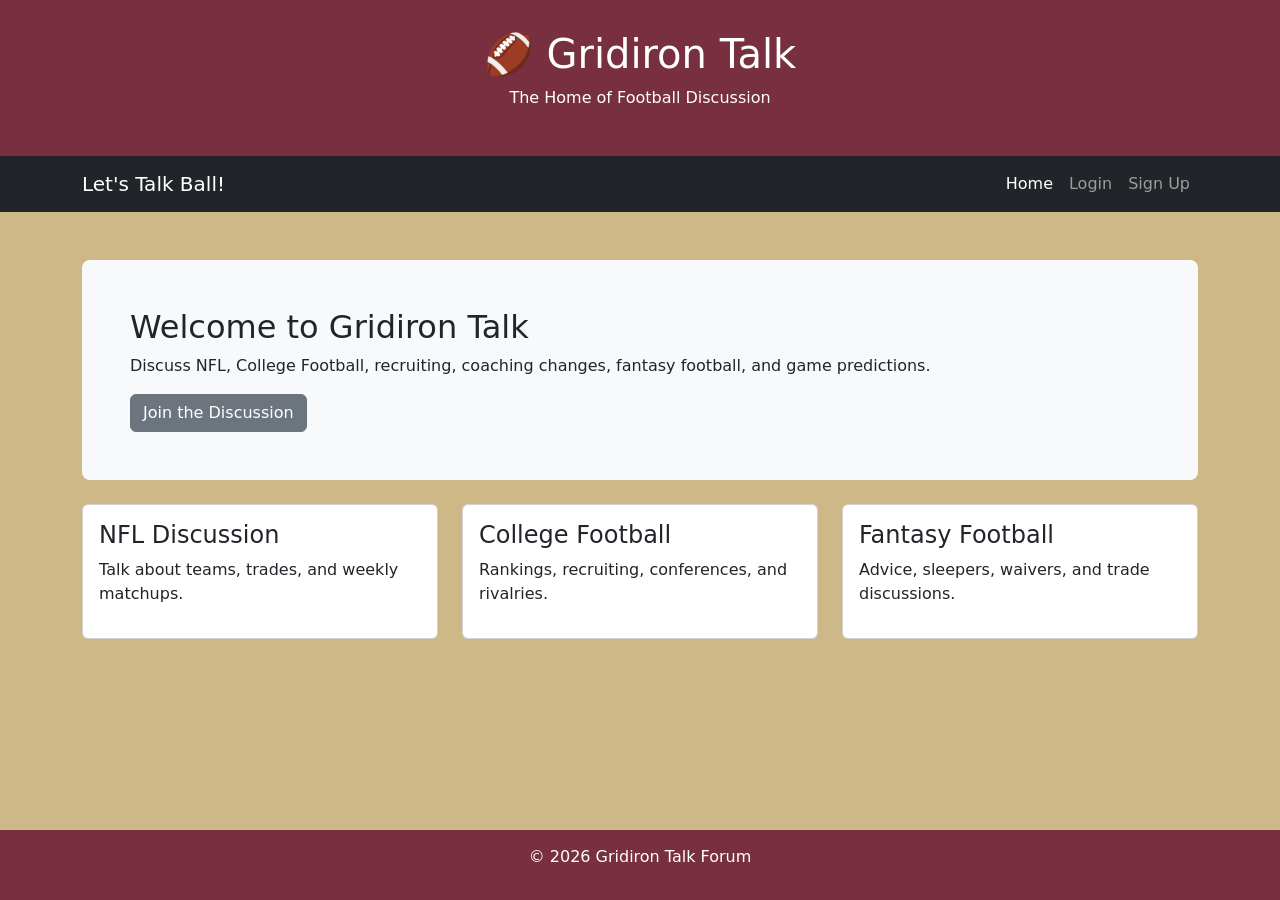
==== index.html @ b93f8921 "first update" ====
<!DOCTYPE html>
<html lang="en">
<head>
    <meta charset="UTF-8">
    <meta name="viewport" content="width=device-width, initial-scale=1.0">
    <title>Gridiron Talk Forum</title>

    <link href="https://cdn.jsdelivr.net/npm/bootstrap@5.3.3/dist/css/bootstrap.min.css" rel="stylesheet">
    <link rel="stylesheet" href="style.css">
</head>
<body>

<header class="site-header">
    <h1>🏈 Gridiron Talk</h1>
    <p>The Home of Football Discussion</p>
</header>

<nav class="navbar navbar-expand-lg navbar-dark bg-dark">
    <div class="container">
        <a class="navbar-brand" href="index.html">Let's Talk Ball!</a>

        <button class="navbar-toggler" type="button" data-bs-toggle="collapse" data-bs-target="#navbarNav">
            <span class="navbar-toggler-icon"></span>
        </button>

        <div class="collapse navbar-collapse" id="navbarNav">
            <ul class="navbar-nav ms-auto">
                <li class="nav-item">
                    <a class="nav-link active" href="index.html">Home</a>
                </li>

                <li class="nav-item">
                    <a class="nav-link" href="login.html">Login</a>
                </li>

                <li class="nav-item">
                    <a class="nav-link" href="signup.html">Sign Up</a>
                </li>
            </ul>
        </div>
    </div>
</nav>

<main class="container mt-5">

    <div class="p-5 mb-4 bg-light rounded-3">
        <h2>Welcome to Gridiron Talk</h2>
        <p>
            Discuss NFL, College Football, recruiting, coaching changes,
            fantasy football, and game predictions.
        </p>
        <button class="btn btn-secondary">Join the Discussion</button>
    </div>

    <div class="row">

        <div class="col-md-4">
            <div class="card mb-3">
                <div class="card-body">
                    <h4>NFL Discussion</h4>
                    <p>Talk about teams, trades, and weekly matchups.</p>
                </div>
            </div>
        </div>

        <div class="col-md-4">
            <div class="card mb-3">
                <div class="card-body">
                    <h4>College Football</h4>
                    <p>Rankings, recruiting, conferences, and rivalries.</p>
                </div>
            </div>
        </div>

        <div class="col-md-4">
            <div class="card mb-3">
                <div class="card-body">
                    <h4>Fantasy Football</h4>
                    <p>Advice, sleepers, waivers, and trade discussions.</p>
                </div>
            </div>
        </div>

    </div>

</main>

<footer class="site-footer">
    <p>&copy; 2026 Gridiron Talk Forum</p>
</footer>

<script src="https://cdn.jsdelivr.net/npm/bootstrap@5.3.3/dist/js/bootstrap.bundle.min.js"></script>

</body>
</html>
---- style.css ----
body {
    min-height: 100vh;
    display: flex;
    flex-direction: column;
    background-color: #CEB888;
}

main {
    flex: 1;
}

.site-header {
    background: #782F40;
    color: white;
    text-align: center;
    padding: 30px;
}

.site-footer {
    background: #782F40;
    color: white;
    text-align: center;
    padding: 15px;
}

.card {
    transition: transform .2s;
}

.card:hover {
    transform: scale(1.03);
}

html, body {
    height: 100%;
}
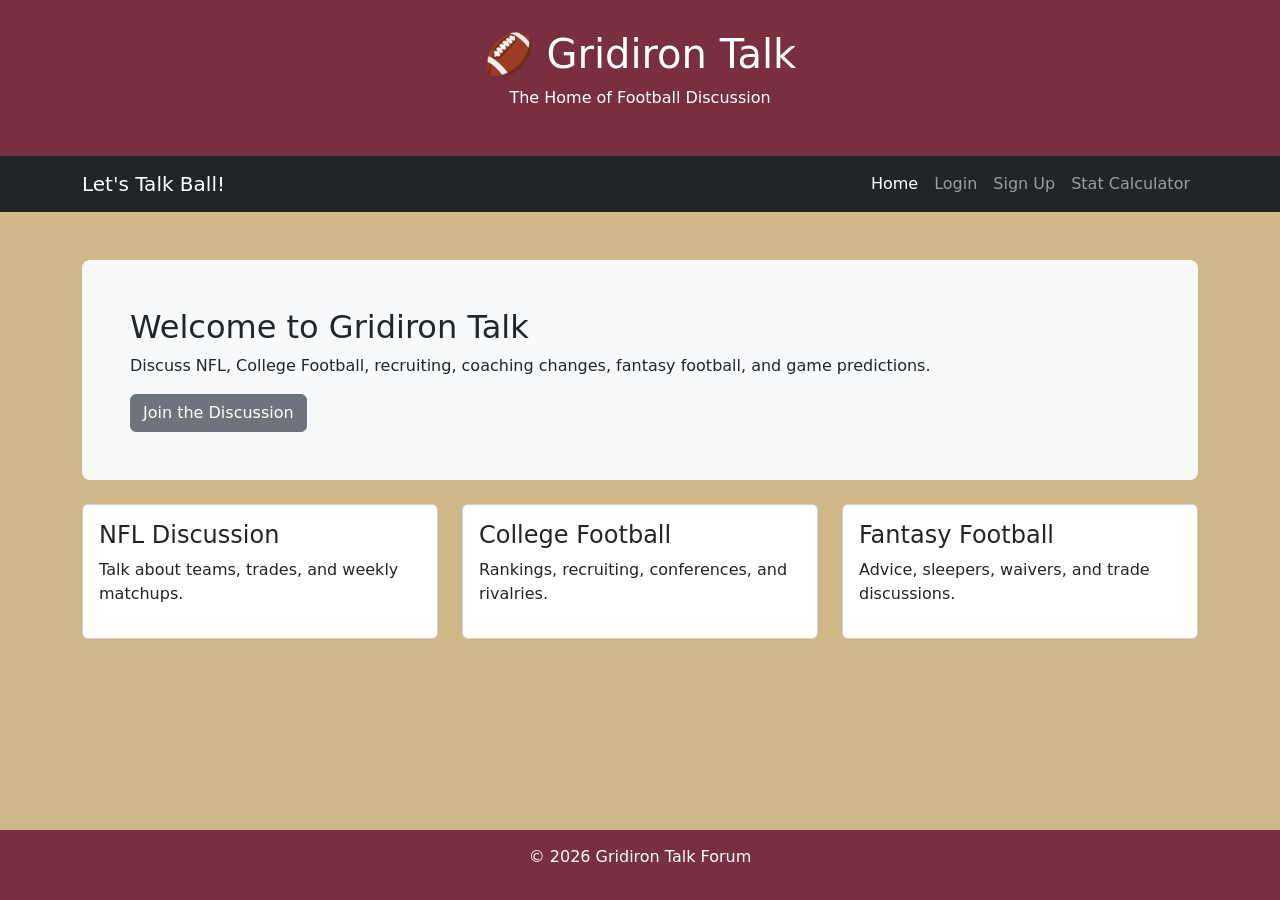
==== commit 3f3d0302: "added calculator" ====
--- a/index.html
+++ b/index.html
@@ -35,6 +35,10 @@
 
                 <li class="nav-item">
                     <a class="nav-link" href="signup.html">Sign Up</a>
+                </li>
+
+                <li class="nav-item">
+                    <a class="nav-link" href="calculator.html"> Stat Calculator</a>
                 </li>
             </ul>
         </div>
--- a/style.css
+++ b/style.css
@@ -34,3 +34,52 @@
 html, body {
     height: 100%;
 }
+
+
+.calculator-container {
+    background-color: white;
+
+    padding: 30px;
+
+    border-radius: 10px;
+
+    box-shadow: 0 0 10px rgba(0,0,0,.2);
+
+    width: 350px;
+
+    text-align: center;
+}
+
+input {
+    width: 100%;
+
+    padding: 10px;
+
+    margin-bottom: 15px;
+
+    box-sizing: border-box;
+}
+
+.buttons {
+    display: grid;
+
+    grid-template-columns: repeat(2, 1fr);
+
+    gap: 10px;
+
+    margin-bottom: 20px;
+}
+
+button {
+    padding: 12px;
+
+    font-size: 20px;
+
+    cursor: pointer;
+}
+
+#result {
+    font-size: 28px;
+
+    font-weight: bold;
+}
